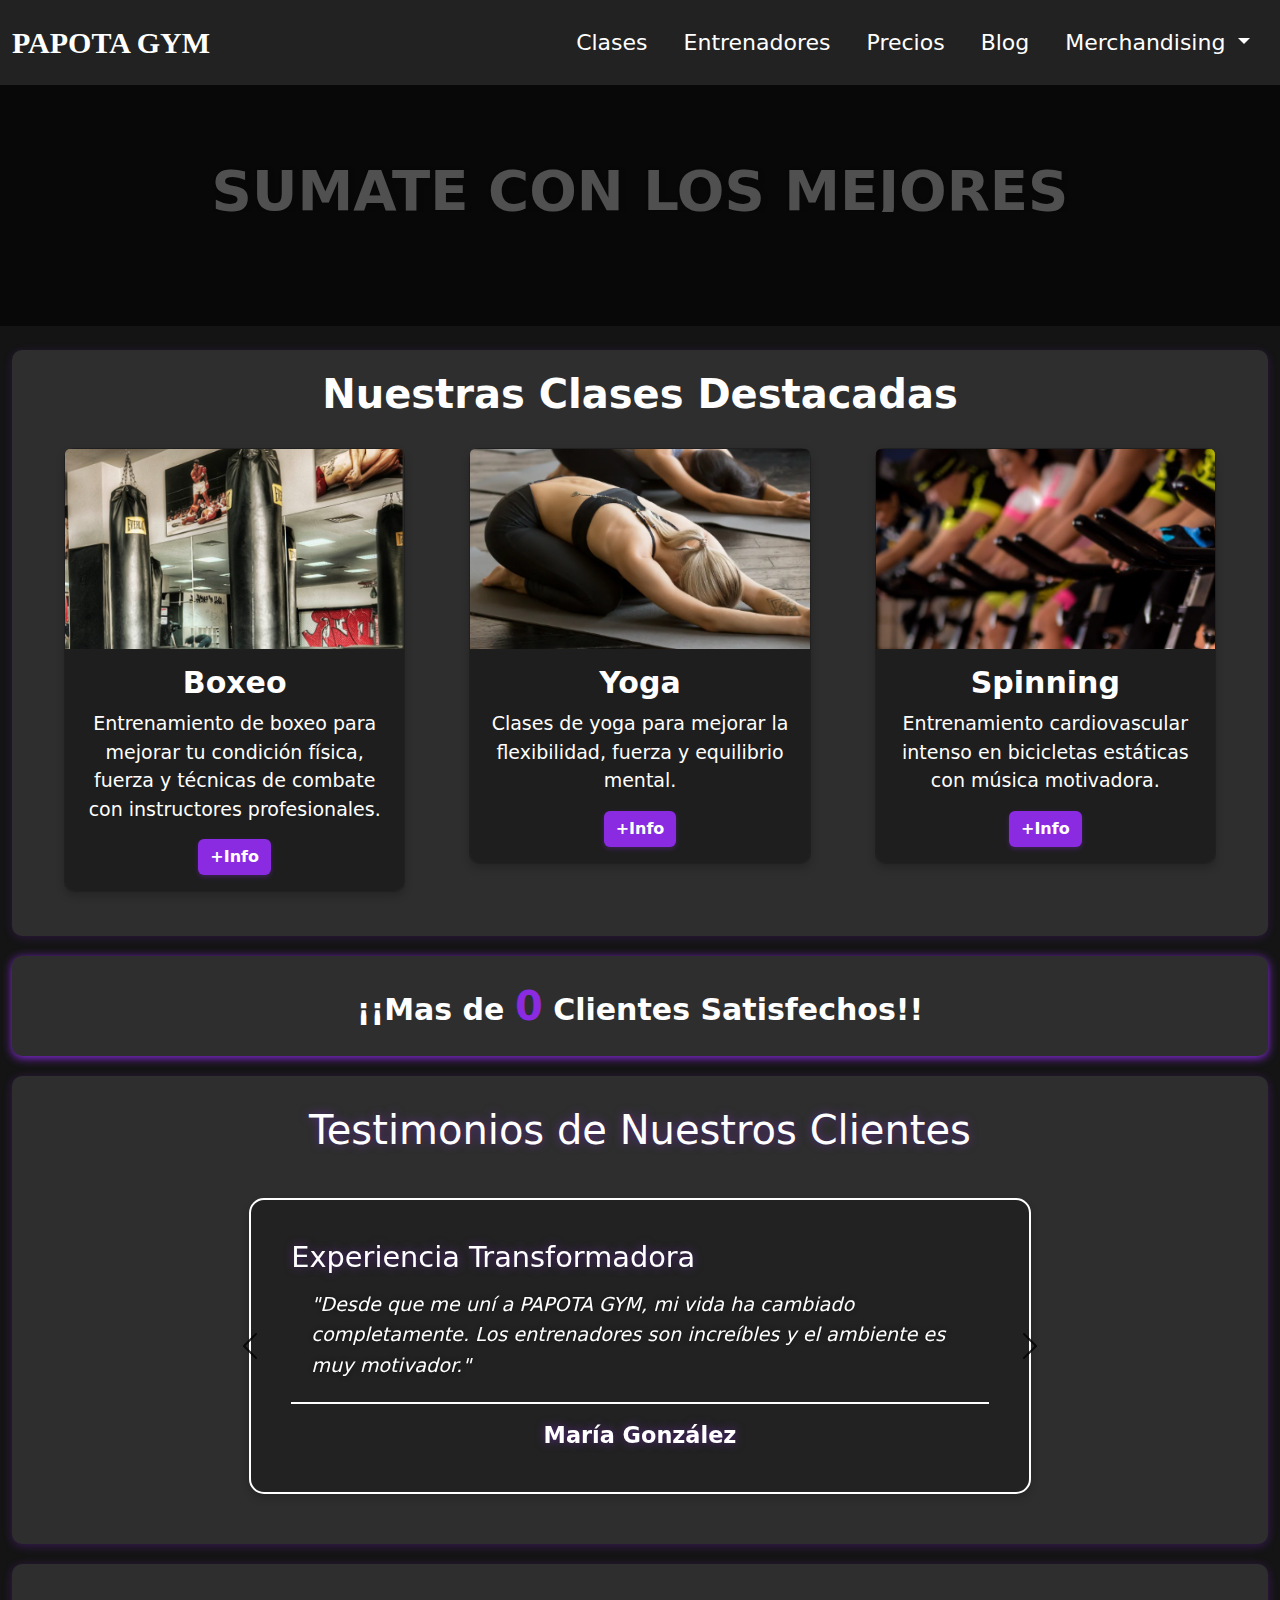
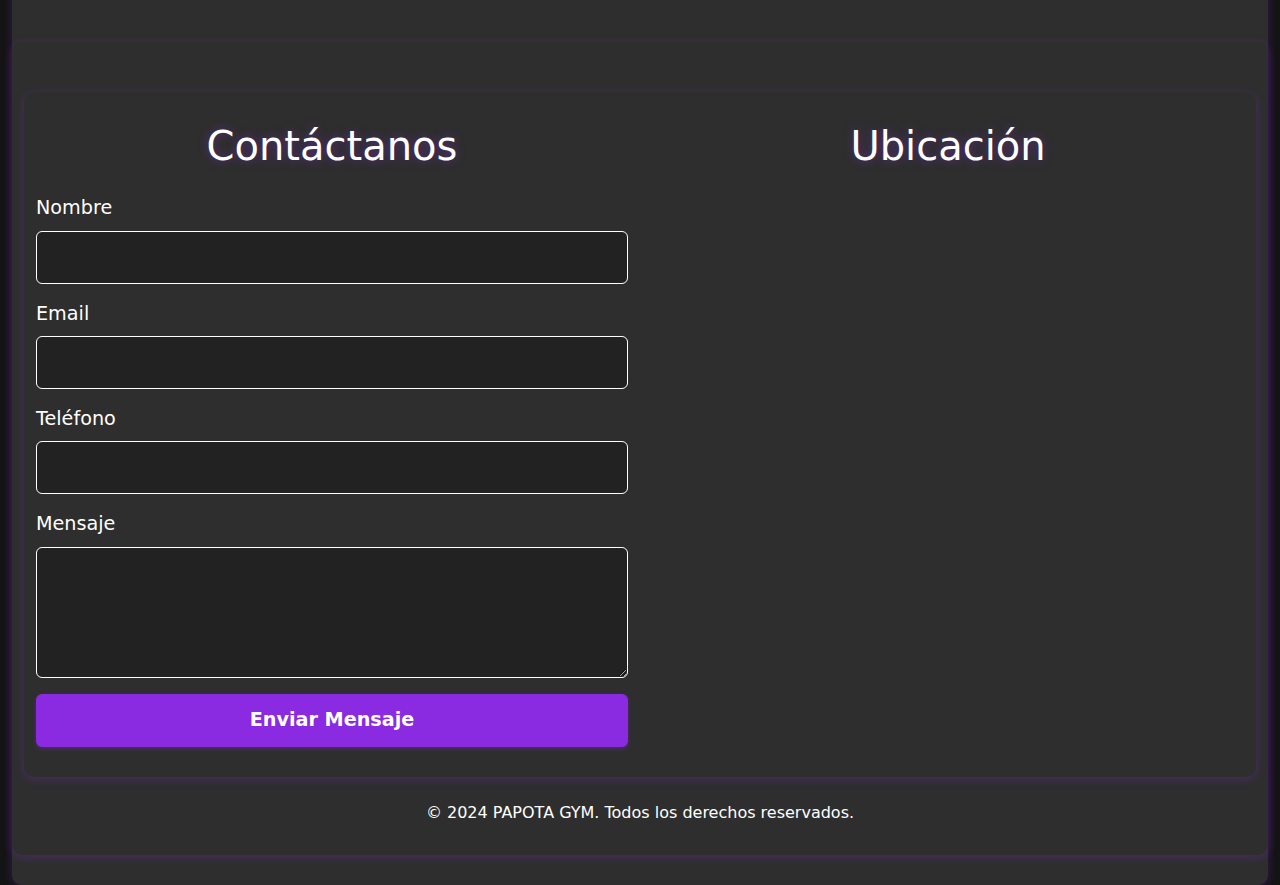
==== index.html @ da9b8f9a "commit inicial" ====
<!DOCTYPE html>
<html lang="en">
  <head>
    <meta charset="UTF-8" />
    <meta name="viewport" content="width=device-width, initial-scale=1.0" />
    <title>Document</title>
    <link rel="stylesheet" href="css/bootstrap/bootstrap.min.css" />
    <link rel="stylesheet" href="https://cdn.jsdelivr.net/npm/bootstrap-icons@1.11.1/font/bootstrap-icons.css">
    <link rel="stylesheet" href="css/style.css" />
  </head>
  <body>
    <div class="container-fluid">
      <header>
        <div class="header"></div>
      </header>
      <div class="row position-relative">
        <div class="col-12 p-0">
          <div class="video-container">
            <video class="video-background" src="video/gymvideo.mp4" autoplay muted loop></video>
            <div class="overlay"></div>
          </div>
          <div class="hero-content text-center">
            <div class="hero-text">
              <h1 class="animate__animated animate__fadeIn">SUMATE CON LOS MEJORES</h1>
              <h1 class="animate__animated animate__fadeIn animate__delay-1s">TU PUEDES HACERLO</h1>
            </div>
          </div>
        </div>
      </div>

      <div class="row justify-content-center mt-4" id="clasesDestacadas">
        <h1 class="h1">Nuestras Clases Destacadas</h1>
        <div class="col-12 col-md-4 mb-4">
          <div class="card clase-card">
            <img src="img/boxeo.png" class="card-img-top" alt="Boxeo" />
            <div class="card-body">
              <h5 class="card-title">Boxeo</h5>
              <p class="card-text">
                Entrenamiento de boxeo para mejorar tu condición física, fuerza y técnicas de combate con instructores profesionales.
              </p>
              <a href="#" class="btn btn-primary">+Info</a>
            </div>
          </div>
        </div>
        <div class="col-12 col-md-4 mb-4">
          <div class="card clase-card">
            <img src="img/yoga.png" class="card-img-top" alt="Yoga" />
            <div class="card-body">
              <h5 class="card-title">Yoga</h5>
              <p class="card-text">
                Clases de yoga para mejorar la flexibilidad, fuerza y equilibrio
                mental.
              </p>
              <a href="#" class="btn btn-primary">+Info</a>
            </div>
          </div>
        </div>
        <div class="col-12 col-md-4 mb-4">
          <div class="card clase-card">
            <img src="img/spinning.png" class="card-img-top" alt="Spinning" />
            <div class="card-body">
              <h5 class="card-title">Spinning</h5>
              <p class="card-text">
                Entrenamiento cardiovascular intenso en bicicletas estáticas con
                música motivadora.
              </p>
              <a href="#" class="btn btn-primary">+Info</a>
            </div>
          </div>
        </div>
      </div>
      
      <div class="row" id="contador">
        <div class="col-12">
          <div class="contador-animado">
            <div class="contador-item">
              <div class="text-center">
                <span class="text"
                  >¡¡Mas de <span class="numero">0</span> Clientes
                  Satisfechos!!</span
                >
              </div>
            </div>
          </div>
        </div>
      </div>


      <div class="row carousel-section" id="testimonios">
        <div class="col-12">
          <h2 class="text-center mb-4">Testimonios de Nuestros Clientes</h2>
          <div class="col-12 col-md-8 mx-auto">
            <div id="carouselExampleDark" class="carousel carousel-dark slide">
              <div class="carousel-inner">
                <div class="carousel-item active" data-bs-interval="5000">
                  <div class="testimonio-card">
                    <div class="testimonio-content">
                      <h5>Experiencia Transformadora</h5>
                      <p class="testimonio-texto">
                        "Desde que me uní a PAPOTA GYM, mi vida ha cambiado completamente. Los entrenadores son increíbles y el ambiente es muy motivador."
                      </p>
                      <div class="testimonio-autor">
                        <span class="nombre">María González</span>
                      </div>
                    </div>
                  </div>
                </div>
                <div class="carousel-item" data-bs-interval="5000">
                  <div class="testimonio-card">
                    <div class="testimonio-content">
                      <h5>Resultados Increíbles</h5>
                      <p class="testimonio-texto">
                        "En solo 3 meses, he visto cambios sorprendentes. Las clases son desafiantes pero divertidas, y la comunidad es fantástica."
                      </p>
                      <div class="testimonio-autor">
                        <span class="nombre">Juan Pérez</span>
                      </div>
                    </div>
                  </div>
                </div>
                <div class="carousel-item" data-bs-interval="5000">
                  <div class="testimonio-card">
                    <div class="testimonio-content">
                      <h5>El Mejor Gimnasio</h5>
                      <p class="testimonio-texto">
                        "Las instalaciones son de primera clase y el equipo siempre está limpio y bien mantenido. ¡No cambiaría PAPOTA GYM por nada!"
                      </p>
                      <div class="testimonio-autor">
                        <span class="nombre">Laura Martínez</span>
                      </div>
                    </div>
                  </div>
                </div>
              </div>
              <button class="carousel-control-prev" type="button" data-bs-target="#carouselExampleDark" data-bs-slide="prev">
                <span class="carousel-control-prev-icon" aria-hidden="true"></span>
                <span class="visually-hidden">Previous</span>
              </button>
              <button class="carousel-control-next" type="button" data-bs-target="#carouselExampleDark" data-bs-slide="next">
                <span class="carousel-control-next-icon" aria-hidden="true"></span>
                <span class="visually-hidden">Next</span>
              </button>
            </div>
          </div>
        </div>
      </div>
      <footer>
        <div class="footer"></div>
      </footer>
    </div>

    <script src="js/jquery/jquery-3.7.1.min.js"></script>
    <script src="js/bootstrap/bootstrap.bundle.min.js"></script>
    <script src="js/script.js"></script>
  </body>
</html>
---- css/style.css ----
.logo{
  font-family: "Franklin Gothic Heavy";
  font-weight: bold;
  font-size: 30px;
}
.logo a{
  color: white;
  text-decoration: none;
}
#header{
  background-color: rgb(30, 30, 30);
  position: sticky;
  top: 0;
  z-index: 1000;
  box-shadow: 0 2px 10px rgba(138, 43, 226, 0.3);
}
#header a{
  font-size: 22px;
}
body {
  padding-top: 56px; 
  background-color: rgb(20, 20, 20);
  color: white;
}

.header {
  background-color: rgb(30, 30, 30);
}

.navbar {
  padding: 15px 0;
  background-color: rgb(34, 34, 34) !important;

}

.navbar-brand {
  color: white !important;
}

.navbar-nav .nav-link {
  color: white !important;
  font-weight: 500;
  transition: all 0.3s ease;
  margin: 0 10px;
}

.navbar-nav .nav-link:hover {
  color: blueviolet !important;
  text-shadow: 0 0 10px rgba(138, 43, 226, 0.5);
}

.navbar-nav .nav-link.active {
  color: blueviolet !important;
  text-shadow: 0 0 10px rgba(138, 43, 226, 0.5);
}

.dropdown-menu {
  background-color: rgb(30, 30, 30);
  border: 1px solid blueviolet;
  box-shadow: 0 3px 10px rgba(138, 43, 226, 0.3);
}

.dropdown-item {
  color: white;
  transition: all 0.3s ease;
}

.dropdown-item:hover {
  background-color: blueviolet;
  color: rgb(0, 0, 0);
}

/* Color del botón hamburguesa */
.navbar-toggler {
  border-color: blueviolet;
}

.navbar-toggler-icon {
  background-image: url("data:image/svg+xml,%3csvg xmlns='http://www.w3.org/2000/svg' viewBox='0 0 30 30'%3e%3cpath stroke='rgba%28138, 43, 226, 0.75%29' stroke-linecap='round' stroke-miterlimit='10' stroke-width='2' d='M4 7h22M4 15h22M4 23h22'/%3e%3c/svg%3e");
}

/* Estilos para el video y hero section */
.video-container {
  position: relative;
  width: 100%;
  height: 30vh;
  overflow: hidden;
}

.video-background {
  position: absolute;
  top: 0;
  left: 0;
  width: 100%;
  height: 100%;
  object-fit: cover;
  z-index: 1;
  transform: scale(1.3);
  transition: transform 0.3s ease;
}

.video-background:hover {
  transform: scale(1.3);
}

.overlay {
  position: absolute;
  top: 0;
  left: 0;
  width: 100%;
  height: 100%;
  background: rgba(0, 0, 0, 0.6);
  z-index: 2;
}

.hero-content {
  position: absolute;
  top: 0;
  left: 0;
  width: 100%;
  height: 100%;
  z-index: 3;
  display: flex;
  align-items: center;
  justify-content: center;
}

.hero-text {
  color: white;
  text-align: center;
}

.hero-text h1 {
  font-size: 3.5rem;
  font-weight: bold;
  margin-bottom: 1rem;
  text-shadow: 2px 2px 4px rgba(0, 0, 0, 0.5);
  color: white;
}

@media (max-width: 768px) {
  .hero-text h1 {
    font-size: 2.5rem;
  }
}

.btn-primary{
  background-color: blueviolet;
  font-weight: bold;
  border: none;
  box-shadow: 0 2px 5px rgba(138, 43, 226, 0.3);
  transition: all 0.3s ease;
}

.btn-primary:hover{
  background-color: rgb(107, 43, 182);
  transform: translateY(-2px);
  box-shadow: 0 4px 8px rgba(138, 43, 226, 0.4);
}

#clasesDestacadas{
  background-color: rgb(46, 46, 46);
  color: white;
  border-radius: 10px;
  padding: 20px;
  margin: 20px 0;
  box-shadow: 0 2px 10px rgba(138, 43, 226, 0.2);
}

#clasesDestacadas h1 {
  text-align: center;
  color: white;
  margin-bottom: 30px;
  font-weight: bold;
}

.card-title{
  font-weight: bold;
  font-size: 30px;
  text-align: center;
  color: white;
}

.card-body{
  text-align: center;
  font-size: 19px;
  background-color: rgb(30, 30, 30);
  color: white;
  border-radius: 0 0 10px 10px;
}

.card-img-top{
  width: 100%;
  height: 200px;
  object-fit: cover;
}

.card{
  margin: 0 20px;
  border-radius: 10px;
  background-color: rgb(40, 40, 40);
  box-shadow: 0 4px 8px rgba(0, 0, 0, 0.2);
  transition: all 0.3s ease;
}

.card:hover{
  transform: translateY(-5px);
  box-shadow: 0 8px 16px rgba(138, 43, 226, 0.3);
  border-color: blueviolet;
}
#contador{
  background-color: rgb(46, 46, 46);
  color: white;
  border-radius: 10px;
  padding: 0;
  margin: 20px 0;
  box-shadow: 0 2px 10px rgba(138, 43, 226, 3);
}

.contador-animado{
  display: flex;
  justify-content: center;
  align-items: center;
  padding: 20px;
}
.numero{
  font-size: 40px;
  font-weight: bold;
  color: blueviolet;
}
.text{
  font-size: 30px;
  font-weight: bold;
  color: white;
 
}
/* Estilos para el carrusel */
#testimonios {
  background-color: rgb(46, 46, 46);
  padding: 30px 0;
  margin: 20px 0;
  border-radius: 10px;
  box-shadow: 0 2px 10px rgba(138, 43, 226, 0.3);
}

#testimonios h2 {
  color: white;
  font-size: 2.5rem;
  margin-bottom: 30px;
  text-shadow: 0 0 10px rgba(138, 43, 226, 0.5);
}

.testimonio-card {
  background-color: rgb(34, 34, 34);
  border-radius: 15px;
  padding: 20px;
  margin: 10px;
  box-shadow: 0 4px 8px rgba(0, 0, 0, 0.2);
  transition: all 0.3s ease;
  height: 100%;
  border: 2px solid white;
}

.testimonio-content {
  padding: 20px;
}

.testimonio-content h5 {
  color: white;
  font-size: 1.8rem;
  margin-bottom: 15px;
  text-shadow: 0 0 10px rgba(138, 43, 226, 0.5);
}

.testimonio-texto {
  color: white;
  font-size: 1.2rem;
  line-height: 1.6;
  margin-bottom: 20px;
  font-style: italic;
  padding: 0 20px;
  text-shadow: 0 0 5px rgba(0, 0, 0, 0.5);
}

.testimonio-autor {
  display: flex;
  justify-content: center;
  margin-top: 15px;
  padding-top: 15px;
  border-top: 2px solid white;
}

.testimonio-autor .nombre {
  color: white;
  font-weight: bold;
  font-size: 1.4rem;
  text-shadow: 0 0 10px rgba(138, 43, 226, 0.5);
}

.carousel-control-prev,
.carousel-control-next {
  width: 5%;
  color: white;
  opacity: 0.8;
  transition: all 0.3s ease;
}

.carousel-control-prev:hover,
.carousel-control-next:hover {
  color: blueviolet;
  opacity: 1;
}

.carousel-item {
  padding: 10px;
}

@media (max-width: 768px) {
  .testimonio-card {
    margin: 5px;
    padding: 15px;
  }
  
  .testimonio-content {
    padding: 10px;
  }
  
  .testimonio-content h5 {
    font-size: 1.5rem;
  }
  
  .testimonio-texto {
    font-size: 1.1rem;
    padding: 0 10px;
  }
}

#contacto {
  background-color: rgb(46, 46, 46);
  padding: 30px 0;
  margin: 20px 0;
  border-radius: 10px;
  box-shadow: 0 2px 10px rgba(138, 43, 226, 0.3);
}

#contacto h2 {
  color: white;
  font-size: 2.5rem;
  margin-bottom: 30px;
  text-shadow: 0 0 10px rgba(138, 43, 226, 0.5);
}

.form-label {
  color: white;
  font-size: 1.2rem;
  margin-bottom: 0.5rem;
}

.form-control {
  background-color: rgb(34, 34, 34);
  border: 1px solid white;
  color: white;
  padding: 0.75rem 1rem;
  font-size: 1.1rem;
  transition: all 0.3s ease;
}

.form-control:focus {
  background-color: rgb(34, 34, 34);
  border-color: blueviolet;
  color: white;
  box-shadow: 0 0 0 0.25rem rgba(138, 43, 226, 0.25);
}

.form-control::placeholder {
  color: rgba(255, 255, 255, 0.5);
}

.invalid-feedback {
  color: #ff6b6b;
  font-size: 0.9rem;
  margin-top: 0.25rem;
}

#submitBtn {
  position: relative;
  padding: 0.75rem 1.5rem;
  font-size: 1.2rem;
  transition: all 0.3s ease;
}

#submitBtn .spinner-border {
  margin-right: 0.5rem;
}

@media (max-width: 768px) {
  #contacto h2 {
    font-size: 2rem;
  }
  
  .form-label {
    font-size: 1.1rem;
  }
  
  .form-control {
    font-size: 1rem;
    padding: 0.5rem 0.75rem;
  }
}

.footer {
  background-color: rgb(46, 46, 46);
  padding: 30px 0;
  margin-top: 20px;
  border-radius: 10px;
  box-shadow: 0 2px 10px rgba(138, 43, 226, 0.3);
}
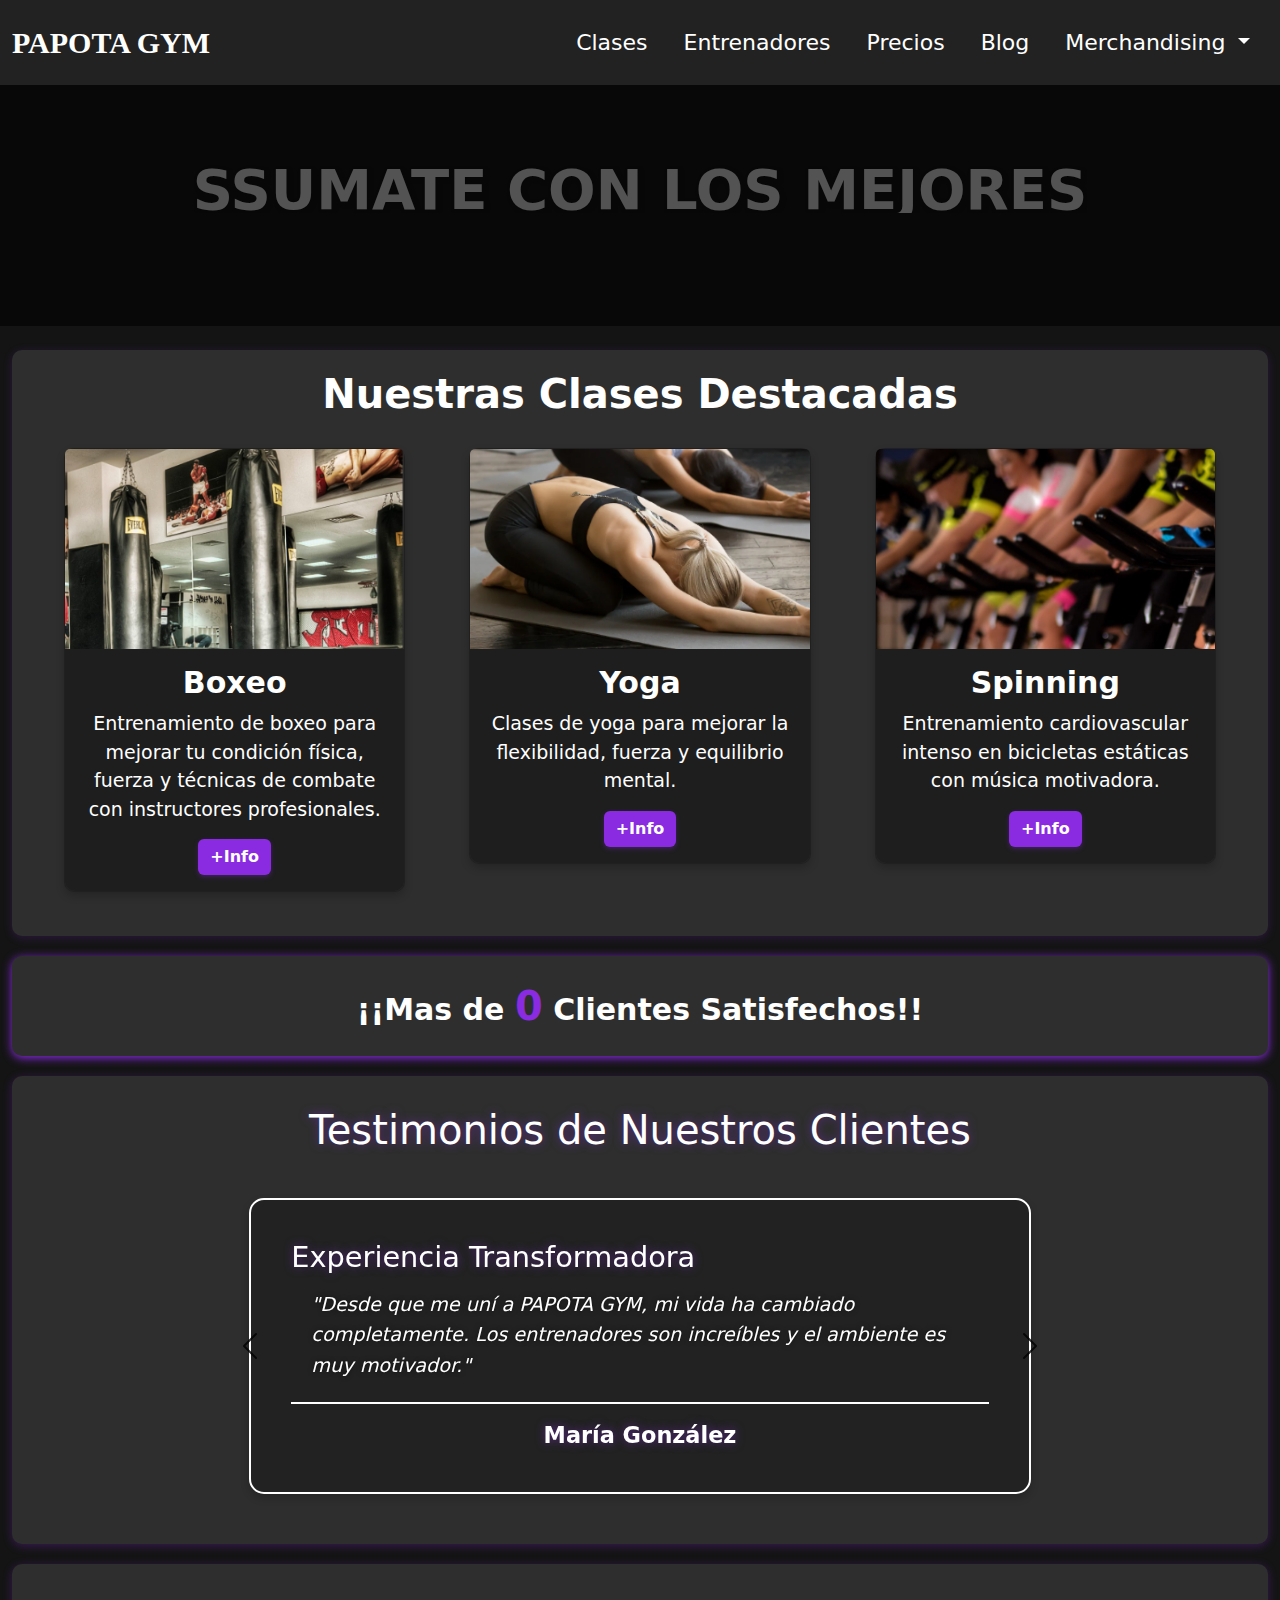
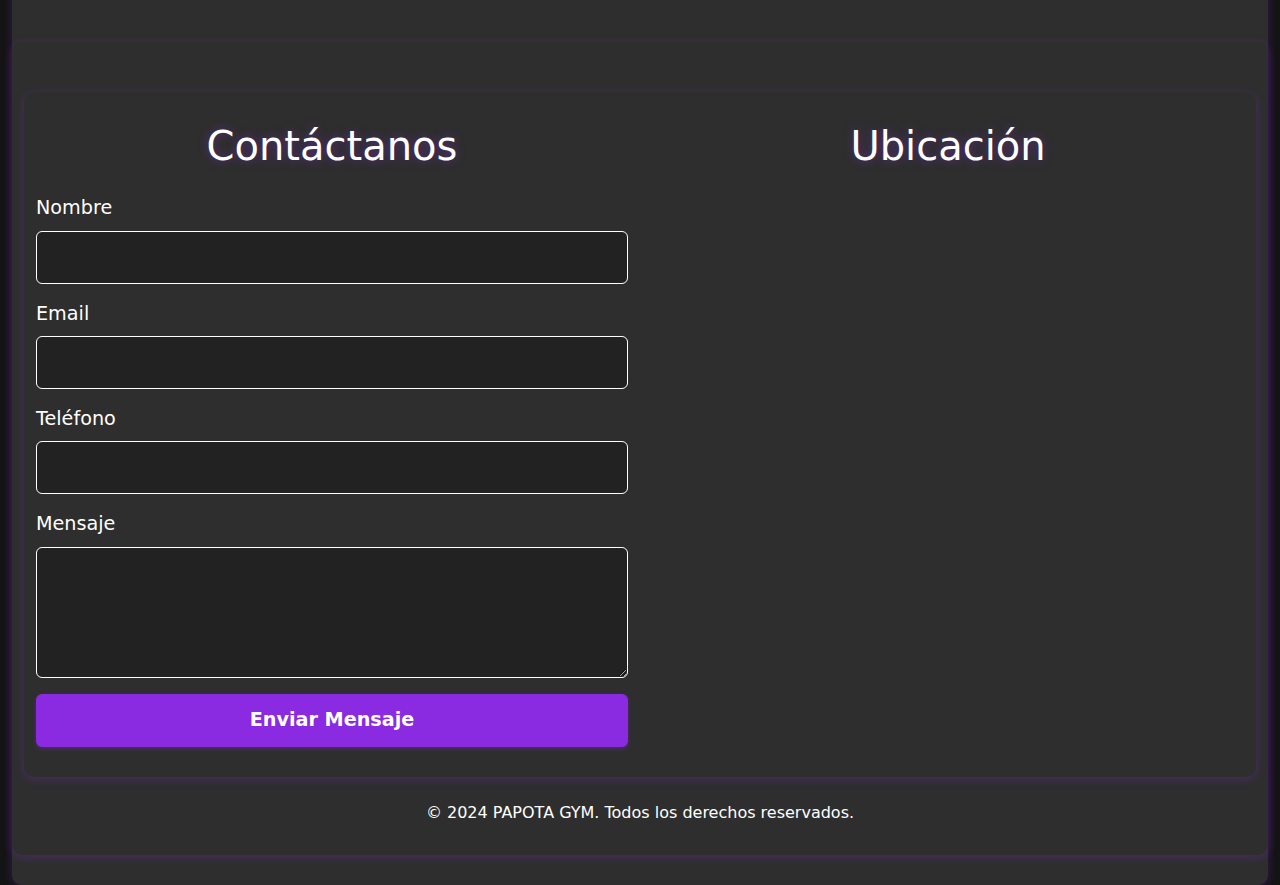
==== commit 9bcd83e7: "prueba" ====
--- a/index.html
+++ b/index.html
@@ -21,7 +21,7 @@
           </div>
           <div class="hero-content text-center">
             <div class="hero-text">
-              <h1 class="animate__animated animate__fadeIn">SUMATE CON LOS MEJORES</h1>
+              <h1 class="animate__animated animate__fadeIn">SSUMATE CON LOS MEJORES</h1>
               <h1 class="animate__animated animate__fadeIn animate__delay-1s">TU PUEDES HACERLO</h1>
             </div>
           </div>
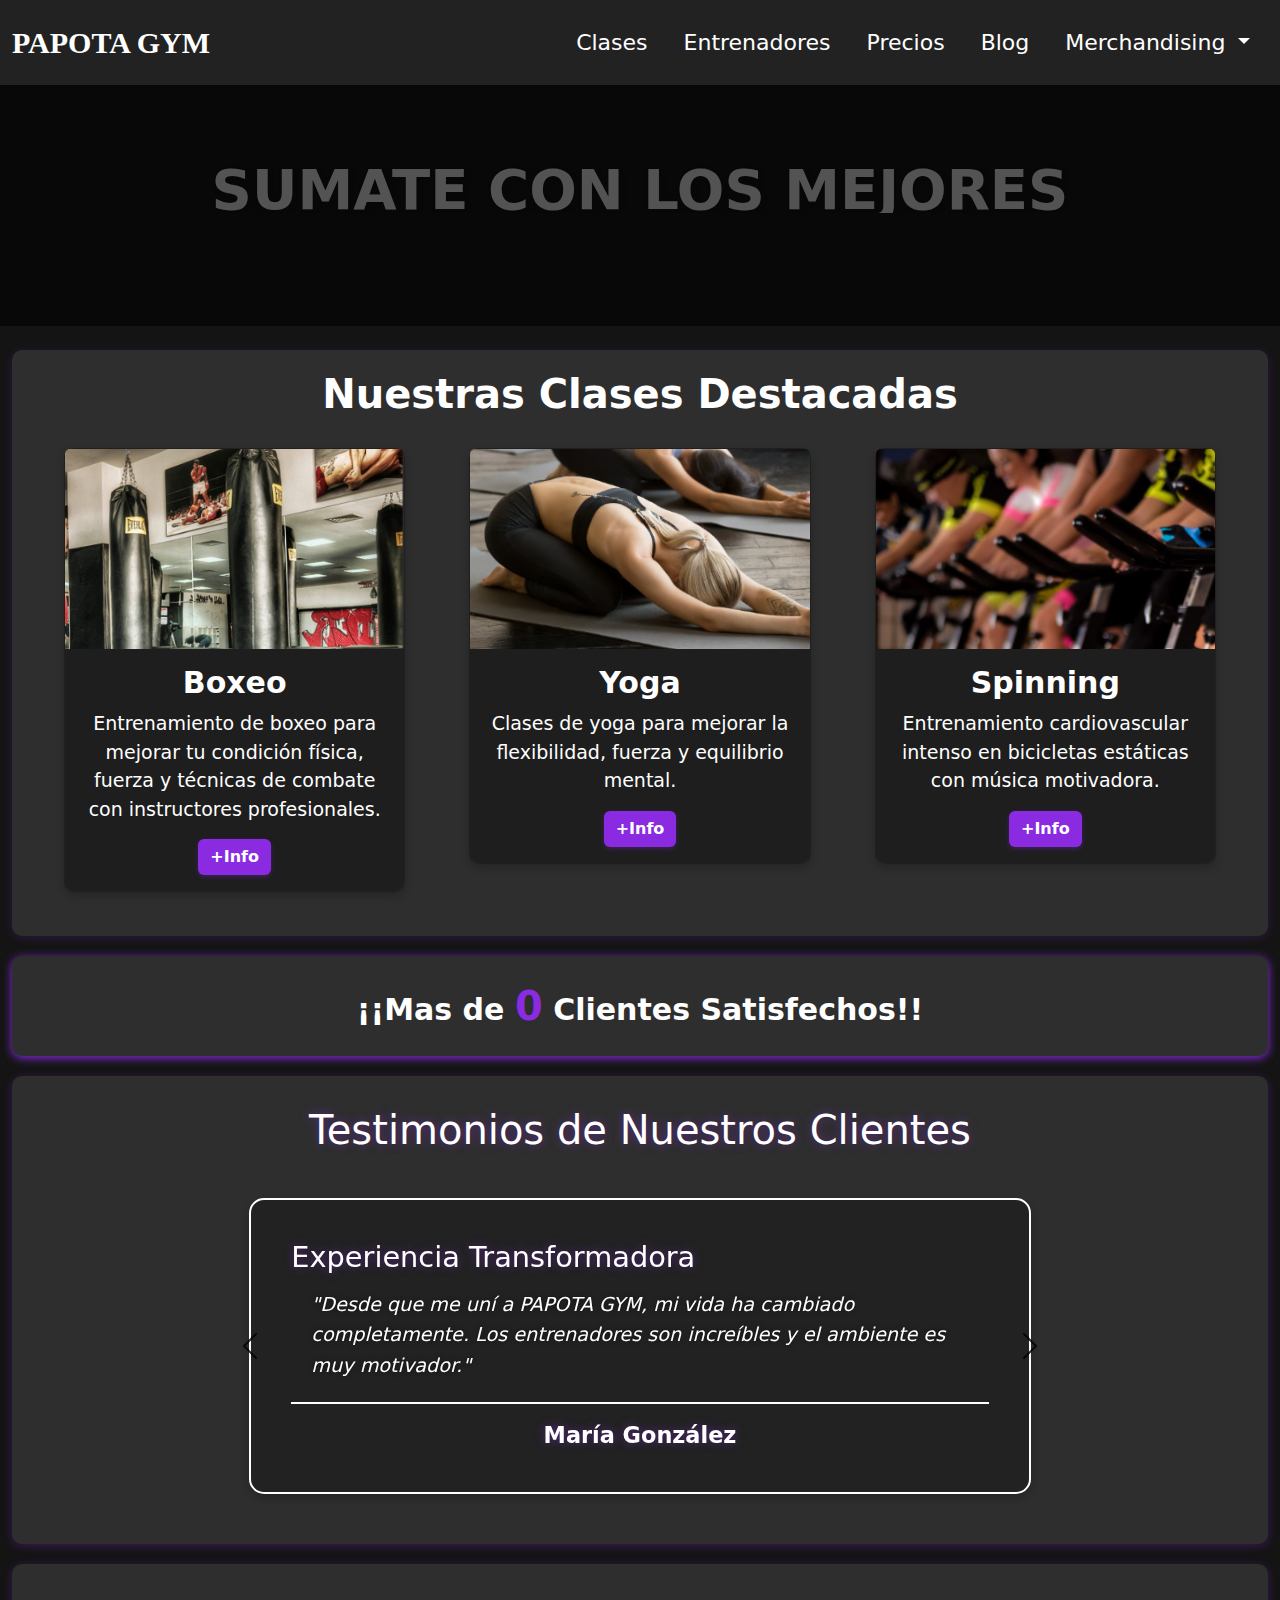
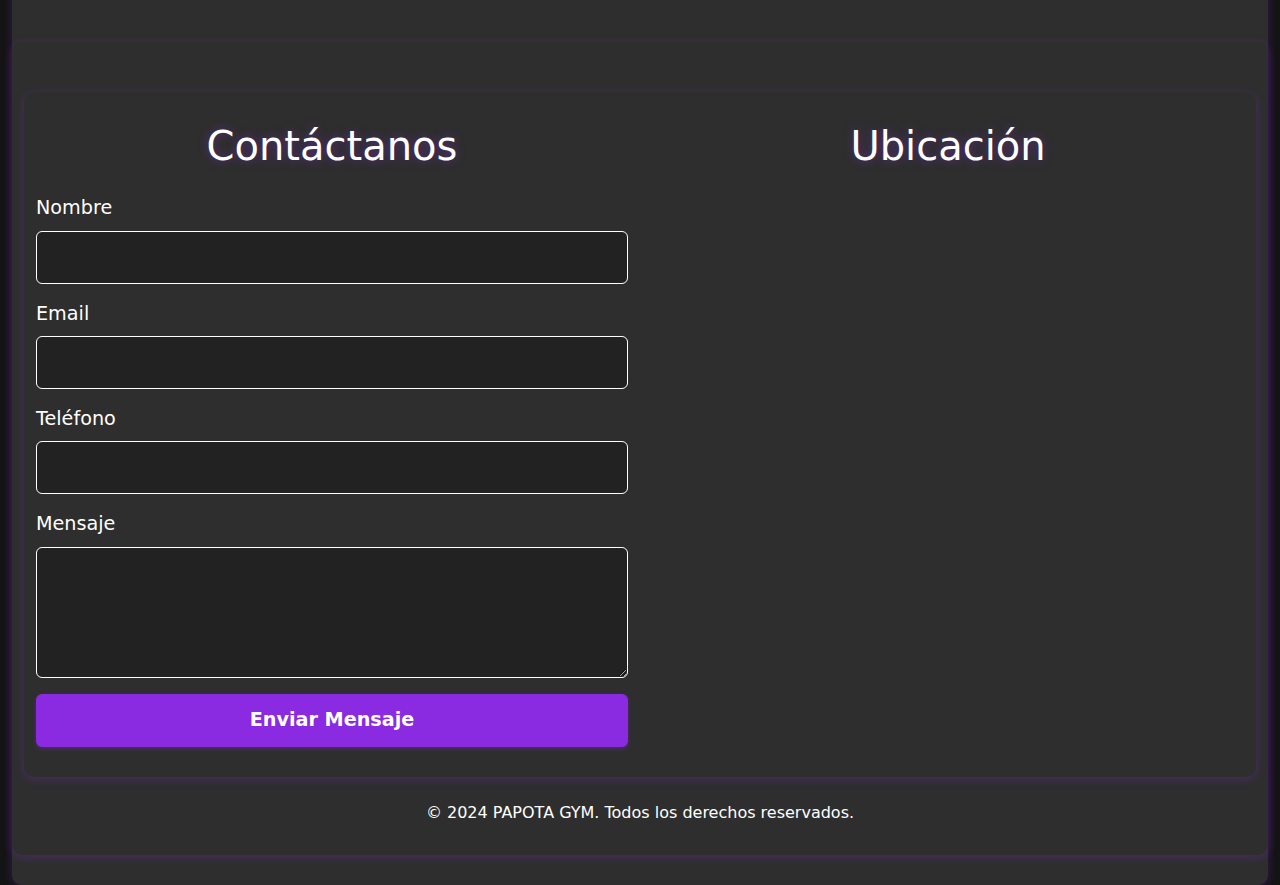
==== commit 72ee20d1: "clases" ====
--- a/index.html
+++ b/index.html
@@ -3,7 +3,7 @@
   <head>
     <meta charset="UTF-8" />
     <meta name="viewport" content="width=device-width, initial-scale=1.0" />
-    <title>Document</title>
+    <title>PAPOTA GYM - Home</title>
     <link rel="stylesheet" href="css/bootstrap/bootstrap.min.css" />
     <link rel="stylesheet" href="https://cdn.jsdelivr.net/npm/bootstrap-icons@1.11.1/font/bootstrap-icons.css">
     <link rel="stylesheet" href="css/style.css" />
@@ -21,7 +21,7 @@
           </div>
           <div class="hero-content text-center">
             <div class="hero-text">
-              <h1 class="animate__animated animate__fadeIn">SSUMATE CON LOS MEJORES</h1>
+              <h1 class="animate__animated animate__fadeIn">SUMATE CON LOS MEJORES</h1>
               <h1 class="animate__animated animate__fadeIn animate__delay-1s">TU PUEDES HACERLO</h1>
             </div>
           </div>
--- a/css/style.css
+++ b/css/style.css
@@ -415,3 +415,224 @@
   border-radius: 10px;
   box-shadow: 0 2px 10px rgba(138, 43, 226, 0.3);
 }
+
+/* Estilos para la sección de clases */
+#clases-destacadas {
+  padding: 50px 0;
+  background-color: rgb(46, 46, 46);
+  margin: 20px 0;
+  border-radius: 10px;
+  box-shadow: 0 2px 10px rgba(138, 43, 226, 0.3);
+}
+
+#clases-destacadas h1 {
+  color: white;
+  text-align: center;
+  margin-bottom: 30px;
+  font-size: 2.5rem;
+  text-shadow: 0 0 10px rgba(138, 43, 226, 0.5);
+}
+
+/* Estilos para los filtros */
+.filtros-container {
+  margin-bottom: 30px;
+}
+
+.filtros-container input[type="radio"] {
+  display: none;
+}
+
+.filtros {
+  display: flex;
+  justify-content: center;
+  gap: 10px;
+  flex-wrap: wrap;
+}
+
+.filtros label {
+  padding: 10px 20px;
+  cursor: pointer;
+  transition: all 0.3s ease;
+  border-radius: 5px;
+}
+
+.filtros label:hover {
+  background-color: blueviolet;
+  color: white;
+  transform: translateY(-2px);
+  box-shadow: 0 4px 8px rgba(138, 43, 226, 0.4);
+}
+
+.filtros input[type="radio"]:checked + label {
+  background-color: blueviolet;
+  color: white;
+}
+
+/* Estilos para las secciones de clase */
+.clase {
+  margin-bottom: 50px;
+  padding: 30px;
+  background-color: rgb(34, 34, 34);
+  border-radius: 10px;
+  box-shadow: 0 4px 8px rgba(0, 0, 0, 0.2);
+  display: none;
+}
+
+.clase.active {
+  display: block;
+}
+
+.clase-info {
+  color: white;
+}
+
+.clase-info h3 {
+  color: blueviolet;
+  font-size: 2rem;
+  margin-bottom: 20px;
+  text-shadow: 0 0 10px rgba(138, 43, 226, 0.5);
+}
+
+.clase-info p {
+  font-size: 1.2rem;
+  line-height: 1.6;
+  margin-bottom: 20px;
+}
+
+.clase-beneficios h4 {
+  color: blueviolet;
+  font-size: 1.5rem;
+  margin-bottom: 15px;
+}
+
+.clase-beneficios ul {
+  list-style-type: none;
+  padding-left: 0;
+}
+
+.clase-beneficios li {
+  margin-bottom: 10px;
+  padding-left: 20px;
+  position: relative;
+  font-size: 1.1rem;
+}
+
+.clase-beneficios li:before {
+  content: "✓";
+  color: blueviolet;
+  position: absolute;
+  left: 0;
+}
+
+/* Estilos para la galería Masonry */
+.masonry {
+  column-count: 3;
+  column-gap: 20px;
+  margin: 0 auto;
+}
+
+.masonry img {
+  width: 100%;
+  margin-bottom: 20px;
+  border-radius: 10px;
+  transition: all 0.3s ease;
+  cursor: pointer;
+}
+
+.masonry img:hover {
+  transform: scale(1.05);
+  box-shadow: 0 8px 16px rgba(138, 43, 226, 0.3);
+}
+
+/* Ajustes responsivos */
+@media (max-width: 992px) {
+  .masonry {
+    column-count: 2;
+  }
+  
+  .clase-info {
+    margin-bottom: 30px;
+  }
+}
+
+@media (max-width: 576px) {
+  .masonry {
+    column-count: 1;
+  }
+  
+  .filtros {
+    flex-direction: column;
+    align-items: center;
+  }
+  
+  .filtros label {
+    width: 100%;
+    text-align: center;
+  }
+  
+  .clase {
+    padding: 15px;
+  }
+}
+
+/* Estilos para la tabla de horarios */
+#horarios {
+  background-color: rgb(46, 46, 46);
+  padding: 30px;
+  margin: 20px 0;
+  border-radius: 10px;
+  box-shadow: 0 2px 10px rgba(138, 43, 226, 0.3);
+}
+
+#horarios h2 {
+  color: white;
+  font-size: 2.5rem;
+  text-shadow: 0 0 10px rgba(138, 43, 226, 0.5);
+}
+
+.table {
+  margin-bottom: 0;
+  border-color: rgba(255, 255, 255, 0.1);
+}
+
+.table thead th {
+  background-color: blueviolet;
+  color: white;
+  border: none;
+  padding: 15px;
+  text-align: center;
+  font-size: 1.2rem;
+}
+
+.table tbody td {
+  padding: 12px;
+  text-align: center;
+  vertical-align: middle;
+  border-color: rgba(255, 255, 255, 0.1);
+  font-size: 1.1rem;
+}
+
+.table tbody tr:hover {
+  background-color: rgba(138, 43, 226, 0.1);
+}
+
+/* Ajustes responsivos para la tabla */
+@media (max-width: 768px) {
+  .table thead th,
+  .table tbody td {
+    padding: 8px;
+    font-size: 0.9rem;
+  }
+}
+
+@media (max-width: 576px) {
+  .table thead th,
+  .table tbody td {
+    padding: 6px;
+    font-size: 0.8rem;
+  }
+  
+  #horarios h2 {
+    font-size: 2rem;
+  }
+}
